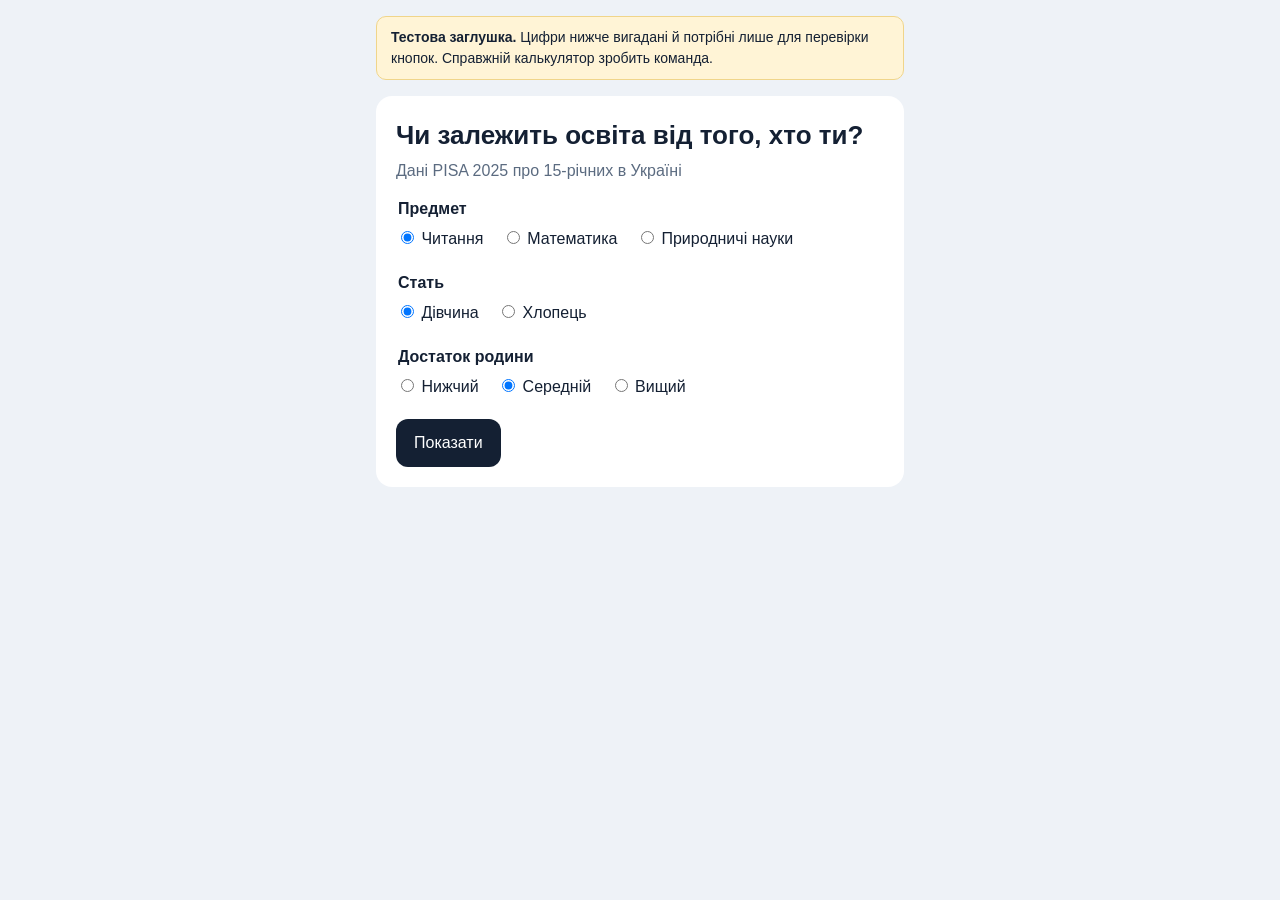
==== docs/team/part6/share_test_index.html @ 53b4dd6a "Калькулятор PISA: Україна — частини 1–5 - Основний калькулятор на даних PISA 2025 (Україна, 7105 учн" ====
<!DOCTYPE html>
<html lang="uk">
<head>
<meta charset="utf-8">
<meta name="viewport" content="width=device-width, initial-scale=1">
<title>Тестова сторінка: кнопки «Поділитися»</title>
<style>
  :root { --ink:#142033; --muted:#5B6B80; --bg:#EEF2F7; --panel:#fff; --teal:#0E8A7D; --blue:#34508C; --line:#DDE4EE; }
  * { box-sizing: border-box; }
  body { margin:0; background:var(--bg); color:var(--ink); font-family:"Segoe UI",Roboto,"Helvetica Neue",Arial,sans-serif; line-height:1.5; }
  main { max-width:560px; margin:0 auto; padding:16px; }
  .banner { background:#FFF4D6; border:1px solid #F0D58A; padding:10px 14px; border-radius:10px; font-size:14px; margin-bottom:16px; }
  .panel { background:var(--panel); border-radius:16px; padding:20px; margin-bottom:16px; }
  h1 { font-size:26px; margin:0 0 4px; }
  fieldset { border:0; padding:0; margin:14px 0 0; }
  legend { font-weight:600; margin-bottom:6px; }
  label { display:inline-block; margin:0 14px 6px 0; }
  button { font:inherit; border:0; border-radius:12px; padding:12px 18px; cursor:pointer; }
  button:focus-visible { outline:3px solid var(--blue); outline-offset:2px; }
  #btn-show { background:var(--ink); color:#fff; margin-top:14px; }
  #result { display:none; }
  .big { font-size:88px; font-weight:800; color:var(--teal); line-height:1; }
  .range { color:var(--muted); }
  .scale-row { margin-top:12px; }
  .scale-row .top { display:flex; justify-content:space-between; font-size:15px; }
  .track { height:12px; background:var(--line); border-radius:6px; overflow:hidden; margin-top:4px; }
  .fill { height:100%; border-radius:6px; }
  .share { display:flex; gap:10px; flex-wrap:wrap; margin-top:18px; }
  #btn-link, #btn-image { background:#E3ECF7; color:var(--ink); font-weight:600; flex:1 1 200px; }
  #share-status { min-height:1.4em; margin-top:10px; font-size:15px; color:var(--teal); }
  #share-status[data-error="true"] { color:#B3261E; }
</style>
</head>
<body>
<main>
  <div class="banner"><b>Тестова заглушка.</b> Цифри нижче вигадані й потрібні лише для перевірки кнопок. Справжній калькулятор зробить команда.</div>

  <div class="panel">
    <h1>Чи залежить освіта від того, хто ти?</h1>
    <div class="range">Дані PISA 2025 про 15-річних в Україні</div>

    <fieldset>
      <legend>Предмет</legend>
      <label><input type="radio" name="subject" value="reading" checked> Читання</label>
      <label><input type="radio" name="subject" value="math"> Математика</label>
      <label><input type="radio" name="subject" value="science"> Природничі науки</label>
    </fieldset>
    <fieldset>
      <legend>Стать</legend>
      <label><input type="radio" name="sex" value="girl" checked> Дівчина</label>
      <label><input type="radio" name="sex" value="boy"> Хлопець</label>
    </fieldset>
    <fieldset>
      <legend>Достаток родини</legend>
      <label><input type="radio" name="income" value="low"> Нижчий</label>
      <label><input type="radio" name="income" value="mid" checked> Середній</label>
      <label><input type="radio" name="income" value="high"> Вищий</label>
    </fieldset>
    <button id="btn-show" type="button">Показати</button>
  </div>

  <div class="panel" id="result" aria-live="polite">
    <div class="big" id="out-percent"></div>
    <div id="out-caption">учнів із такими ознаками досягають базового рівня</div>
    <div class="range" id="out-range"></div>
    <div id="out-scale"></div>
    <h2 style="font-size:20px;margin:20px 0 4px">Що це означає</h2>
    <p id="out-meaning" style="margin:0"></p>

    <!-- ===== ДВІ КНОПКИ, ЯКІ ПІДКЛЮЧАЄ share.js ===== -->
    <div class="share">
      <button id="btn-link" type="button">Скопіювати посилання</button>
      <button id="btn-image" type="button">Зберегти картинку</button>
    </div>
    <div id="share-status" role="status"></div>
  </div>
</main>

<script src="share.js"></script>
<script>
  // ===== ЗАГЛУШКА КАЛЬКУЛЯТОРА (вигадані цифри, лише для тесту) =====
  var base = { reading: 55, math: 52, science: 58 };
  var subjectNames = { reading: "читання", math: "математики", science: "природничих наук" };
  var current = null; // останній показаний результат

  function readForm() {
    function val(name) { return document.querySelector('input[name="' + name + '"]:checked').value; }
    return { subject: val("subject"), sex: val("sex"), income: val("income") };
  }
  function setForm(state) {
    Object.keys(state).forEach(function (name) {
      document.querySelector('input[name="' + name + '"][value="' + state[name] + '"]').checked = true;
    });
  }

  function calculate(state) {
    var p = base[state.subject];
    if (state.sex === "girl" && state.subject === "reading") p += 8;
    if (state.sex === "boy" && state.subject === "reading") p -= 8;
    if (state.sex === "boy" && state.subject === "math") p += 3;
    p += { low: -14, mid: 0, high: 12 }[state.income];
    return {
      subject: state.subject, sex: state.sex, income: state.income,
      percent: p, low: p - 4, high: p + 4,
      ukraine: base[state.subject], oecd: base[state.subject] + 13,
      meaning: "Це тестовий текст-пояснення. Приблизно " + p + " із 100 учнів із такими ознаками досягають базового рівня з " +
        subjectNames[state.subject] + ". Це середнє для групи, тому воно не передбачає результат конкретної людини, а показує, де в даних помітний розрив."
    };
  }

  function show(state) {
    current = calculate(state);
    document.getElementById("result").style.display = "block";
    document.getElementById("out-percent").textContent = current.percent + "%";
    document.getElementById("out-range").textContent = "можливий діапазон " + current.low + "–" + current.high + "%";
    document.getElementById("out-meaning").textContent = current.meaning;
    var rows = [["Твоя група", current.percent, "var(--teal)"], ["Усі учні України", current.ukraine, "var(--blue)"], ["Середнє по країнах ОЕСР", current.oecd, "#9AA7B8"]];
    document.getElementById("out-scale").innerHTML = rows.map(function (r) {
      return '<div class="scale-row"><div class="top"><span>' + r[0] + '</span><b>' + r[1] + '%</b></div>' +
             '<div class="track"><div class="fill" style="width:' + r[1] + '%;background:' + r[2] + '"></div></div></div>';
    }).join("");
  }

  document.getElementById("btn-show").addEventListener("click", function () { show(readForm()); });

  // ===== ПІДКЛЮЧЕННЯ share.js (саме ці рядки потрібно повторити в справжньому сайті) =====
  PisaShare.init({
    linkButton: "#btn-link",
    imageButton: "#btn-image",
    statusEl: "#share-status",
    // 1) Віддаємо модулю те, що зараз показано на екрані. Якщо нічого не показано, віддаємо null.
    getResult: function () { return current; },
    // 2) Якщо сторінку відкрили за чужим посиланням: підставляємо вибір у форму й показуємо результат.
    onLoadFromLink: function (state) { setForm(state); show(state); }
  });
</script>
</body>
</html>
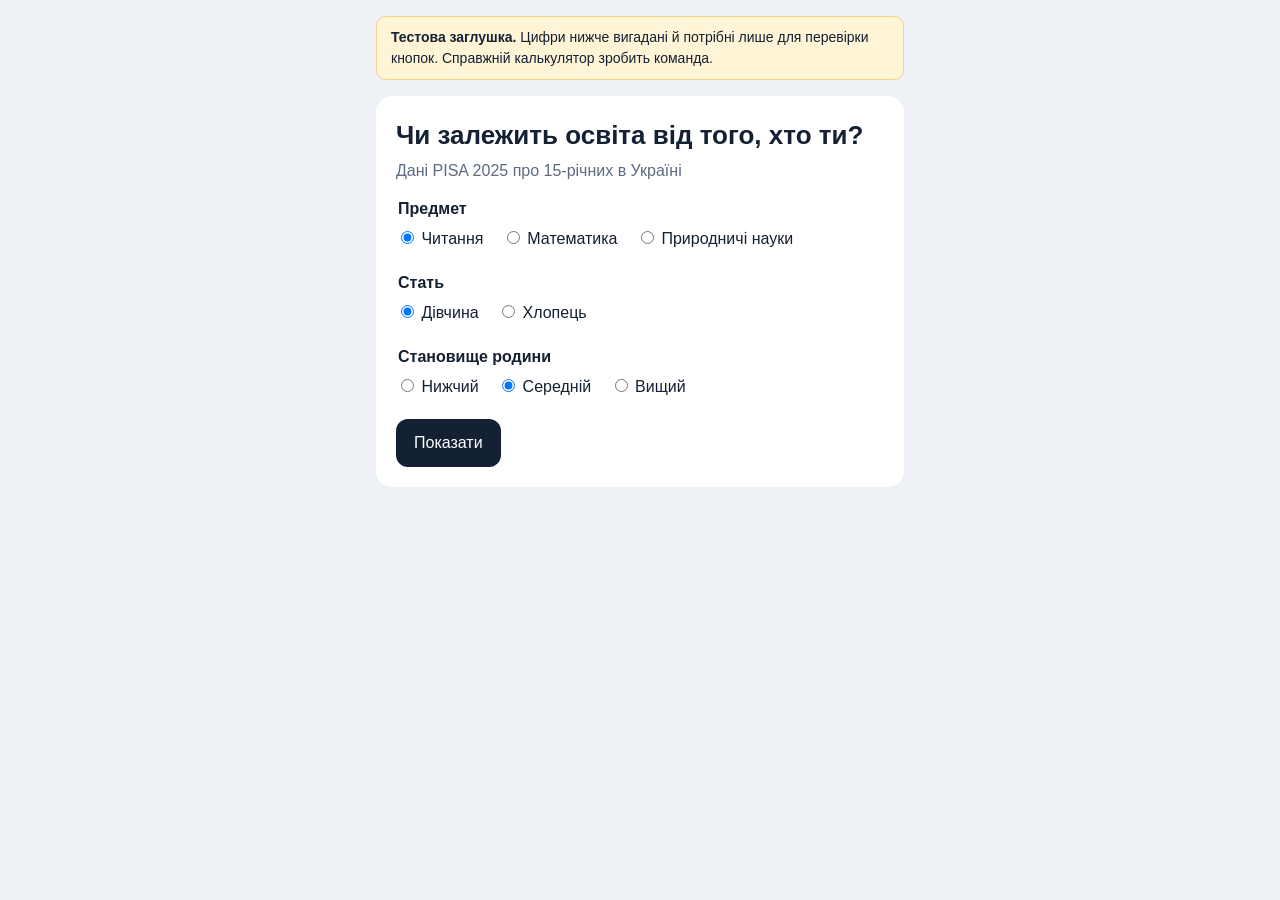
==== commit 99442047: "Частина 6: оновлення від учасниці (версія 2) - Не можна ділитися цифрою, якщо для комбінації замало " ====
--- a/docs/team/part6/share_test_index.html
+++ b/docs/team/part6/share_test_index.html
@@ -41,20 +41,20 @@
 
     <fieldset>
       <legend>Предмет</legend>
-      <label><input type="radio" name="subject" value="reading" checked> Читання</label>
+      <label><input type="radio" name="subject" value="read" checked> Читання</label>
       <label><input type="radio" name="subject" value="math"> Математика</label>
-      <label><input type="radio" name="subject" value="science"> Природничі науки</label>
+      <label><input type="radio" name="subject" value="scie"> Природничі науки</label>
     </fieldset>
     <fieldset>
       <legend>Стать</legend>
-      <label><input type="radio" name="sex" value="girl" checked> Дівчина</label>
-      <label><input type="radio" name="sex" value="boy"> Хлопець</label>
+      <label><input type="radio" name="gender" value="female" checked> Дівчина</label>
+      <label><input type="radio" name="gender" value="male"> Хлопець</label>
     </fieldset>
     <fieldset>
-      <legend>Достаток родини</legend>
-      <label><input type="radio" name="income" value="low"> Нижчий</label>
-      <label><input type="radio" name="income" value="mid" checked> Середній</label>
-      <label><input type="radio" name="income" value="high"> Вищий</label>
+      <legend>Становище родини</legend>
+      <label><input type="radio" name="escs" value="low"> Нижчий</label>
+      <label><input type="radio" name="escs" value="mid" checked> Середній</label>
+      <label><input type="radio" name="escs" value="high"> Вищий</label>
     </fieldset>
     <button id="btn-show" type="button">Показати</button>
   </div>
@@ -79,13 +79,13 @@
 <script src="share.js"></script>
 <script>
   // ===== ЗАГЛУШКА КАЛЬКУЛЯТОРА (вигадані цифри, лише для тесту) =====
-  var base = { reading: 55, math: 52, science: 58 };
-  var subjectNames = { reading: "читання", math: "математики", science: "природничих наук" };
+  var base = { read: 55, math: 52, scie: 58 };
+  var subjectNames = { read: "читання", math: "математики", scie: "природничих наук" };
   var current = null; // останній показаний результат
 
   function readForm() {
     function val(name) { return document.querySelector('input[name="' + name + '"]:checked').value; }
-    return { subject: val("subject"), sex: val("sex"), income: val("income") };
+    return { subject: val("subject"), gender: val("gender"), escs: val("escs") };
   }
   function setForm(state) {
     Object.keys(state).forEach(function (name) {
@@ -95,13 +95,15 @@
 
   function calculate(state) {
     var p = base[state.subject];
-    if (state.sex === "girl" && state.subject === "reading") p += 8;
-    if (state.sex === "boy" && state.subject === "reading") p -= 8;
-    if (state.sex === "boy" && state.subject === "math") p += 3;
-    p += { low: -14, mid: 0, high: 12 }[state.income];
+    if (state.gender === "female" && state.subject === "read") p += 8;
+    if (state.gender === "male" && state.subject === "read") p -= 8;
+    if (state.gender === "male" && state.subject === "math") p += 3;
+    p += { low: -14, mid: 0, high: 12 }[state.escs];
     return {
-      subject: state.subject, sex: state.sex, income: state.income,
+      subject: state.subject, gender: state.gender, escs: state.escs,
       percent: p, low: p - 4, high: p + 4,
+      // тест: вигадана комбінація «хлопець + нижче становище + природничі» має замало даних
+      enoughData: !(state.gender === "male" && state.escs === "low" && state.subject === "scie"),
       ukraine: base[state.subject], oecd: base[state.subject] + 13,
       meaning: "Це тестовий текст-пояснення. Приблизно " + p + " із 100 учнів із такими ознаками досягають базового рівня з " +
         subjectNames[state.subject] + ". Це середнє для групи, тому воно не передбачає результат конкретної людини, а показує, де в даних помітний розрив."
